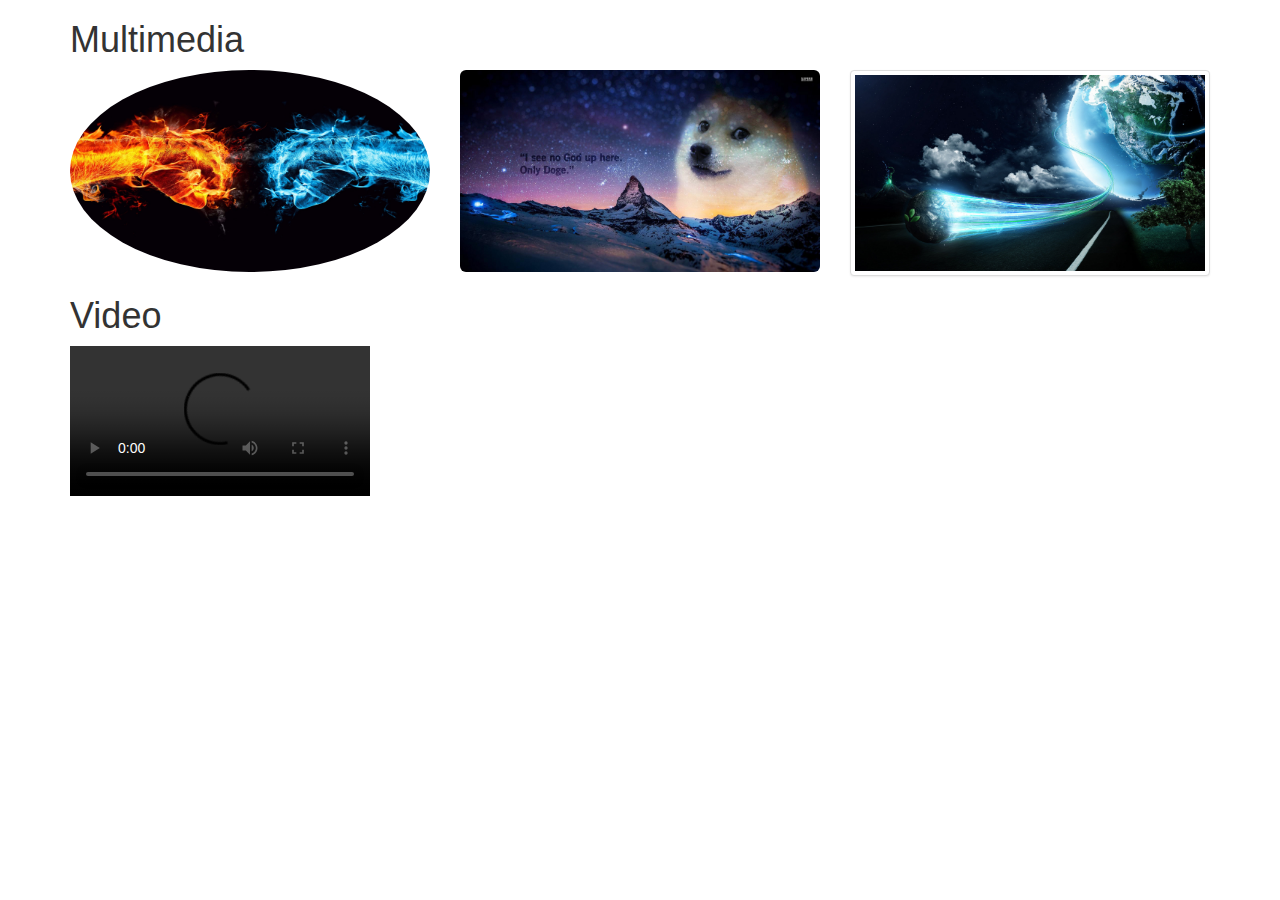
==== index.html @ 37338ce3 "primer push" ====
<!doctype html>
<!--[if lt IE 7]>      <html class="no-js lt-ie9 lt-ie8 lt-ie7" lang=""> <![endif]-->
<!--[if IE 7]>         <html class="no-js lt-ie9 lt-ie8" lang=""> <![endif]-->
<!--[if IE 8]>         <html class="no-js lt-ie9" lang=""> <![endif]-->
<!--[if gt IE 8]><!--> <html class="no-js" lang=""> <!--<![endif]-->
    <head>
        <meta charset="utf-8">
        <meta http-equiv="X-UA-Compatible" content="IE=edge,chrome=1">
        <title></title>
        <meta name="description" content="">
        <meta name="viewport" content="width=device-width, initial-scale=1">
        <link rel="apple-touch-icon" href="apple-touch-icon.png">

        <link rel="stylesheet" href="css/bootstrap.min.css">
        <link rel="stylesheet" href="css/bootstrap-theme.min.css">
        <link rel="stylesheet" href="css/main.css">
        <link rel="stylesheet" href="css/icomoon.css">

        <script src="js/vendor/modernizr-2.8.3-respond-1.4.2.min.js"></script>
    </head>
    <body>
        <!--[if lt IE 8]>
            <p class="browserupgrade">You are using an <strong>outdated</strong> browser. Please <a href="http://browsehappy.com/">upgrade your browser</a> to improve your experience.</p>
        <![endif]-->

        <!-- sr-only oculta el elemento label -->

        <div class="container">
            <h1>Multimedia</h1>

            <div class="row">
                <div class="col-xs-12 col-sm-4">
                    <img src="img/imagen1.jpeg" class="img-responsive img-circle">
                </div>
                <div class="col-xs-12 col-sm-4">
                    <img src="img/imagen2.jpeg" class="img-responsive img-rounded">
                </div>
                <div class="col-xs-12 col-sm-4">
                    <img src="img/imagen3.jpeg" class="img-responsive img-thumbnail">
                </div>
            </div>
            
            <h1>Video</h1>
            <div>
                <video controls class="img-responsive" src="video/video1.mp4"></video>
            </div>
            <br/>
<!--            <div class="row">
                <div class="col-xs-12 col-sm-4">
                    <video controls src="video/video1.mp4" class="img-responsive img-circle"></video>
                </div>
                <div class="col-xs-12 col-sm-4">
                    <video controls src="video/video1.mp4" class="img-responsive img-rounded"></video>
                </div>
                <div class="col-xs-12 col-sm-4">
                    <video controls src="video/video1.mp4" class="img-responsive img-thumbnail"></video>
                </div> 
            </div> -->

            

        </div>


        <script src="//ajax.googleapis.com/ajax/libs/jquery/1.11.2/jquery.min.js"></script>
        <script>window.jQuery || document.write('<script src="js/vendor/jquery-1.11.2.min.js"><\/script>')</script>

        <script src="js/vendor/bootstrap.min.js"></script>

        <script src="js/main.js"></script>
    </body>
</html>
---- css/main.css ----
/* ==========================================================================
   Author's custom styles
   ========================================================================== */

body{
	font-size:16px;
}

.app{
	font-size:50px;
}

.app2{
	font-size:30px;
}

.color1{
	background-color: #33b5e5;
}

.color2{
	background-color: #ff4444;
}

.color3{
	background-color: #2ecc71;
}

.color4{
	background-color: #8e44ad;
}

.color5{
	background-color: #f39c12;
}
---- css/icomoon.css ----
@font-face {
    font-family: 'icomoon';
    src:    url('..//fonts/icomoon.eot?7pxcxs');
    src:    url('..//fonts/icomoon.eot?7pxcxs#iefix') format('embedded-opentype'),
        url('..//fonts/icomoon.ttf?7pxcxs') format('truetype'),
        url('..//fonts/icomoon.woff?7pxcxs') format('woff'),
        url('..//fonts/icomoon.svg?7pxcxs#icomoon') format('svg');
    font-weight: normal;
    font-style: normal;
}

[class^="icon-"], [class*=" icon-"] {
    /* use !important to prevent issues with browser extensions that change fonts */
    font-family: 'icomoon' !important;
    speak: none;
    font-style: normal;
    font-weight: normal;
    font-variant: normal;
    text-transform: none;
    line-height: 1;

    /* Better Font Rendering =========== */
    -webkit-font-smoothing: antialiased;
    -moz-osx-font-smoothing: grayscale;
}

.icon-google-plus:before {
    content: "\e902";
}
.icon-hangouts:before {
    content: "\e903";
}
.icon-google-drive:before {
    content: "\e904";
}
.icon-facebook:before {
    content: "\e900";
}
.icon-facebook2:before {
    content: "\e905";
}
.icon-whatsapp:before {
    content: "\e906";
}
.icon-spotify:before {
    content: "\e907";
}
.icon-telegram:before {
    content: "\e908";
}
.icon-twitter:before {
    content: "\e901";
}
.icon-rss2:before {
    content: "\e909";
}
.icon-youtube:before {
    content: "\e90a";
}
.icon-vimeo:before {
    content: "\e90b";
}
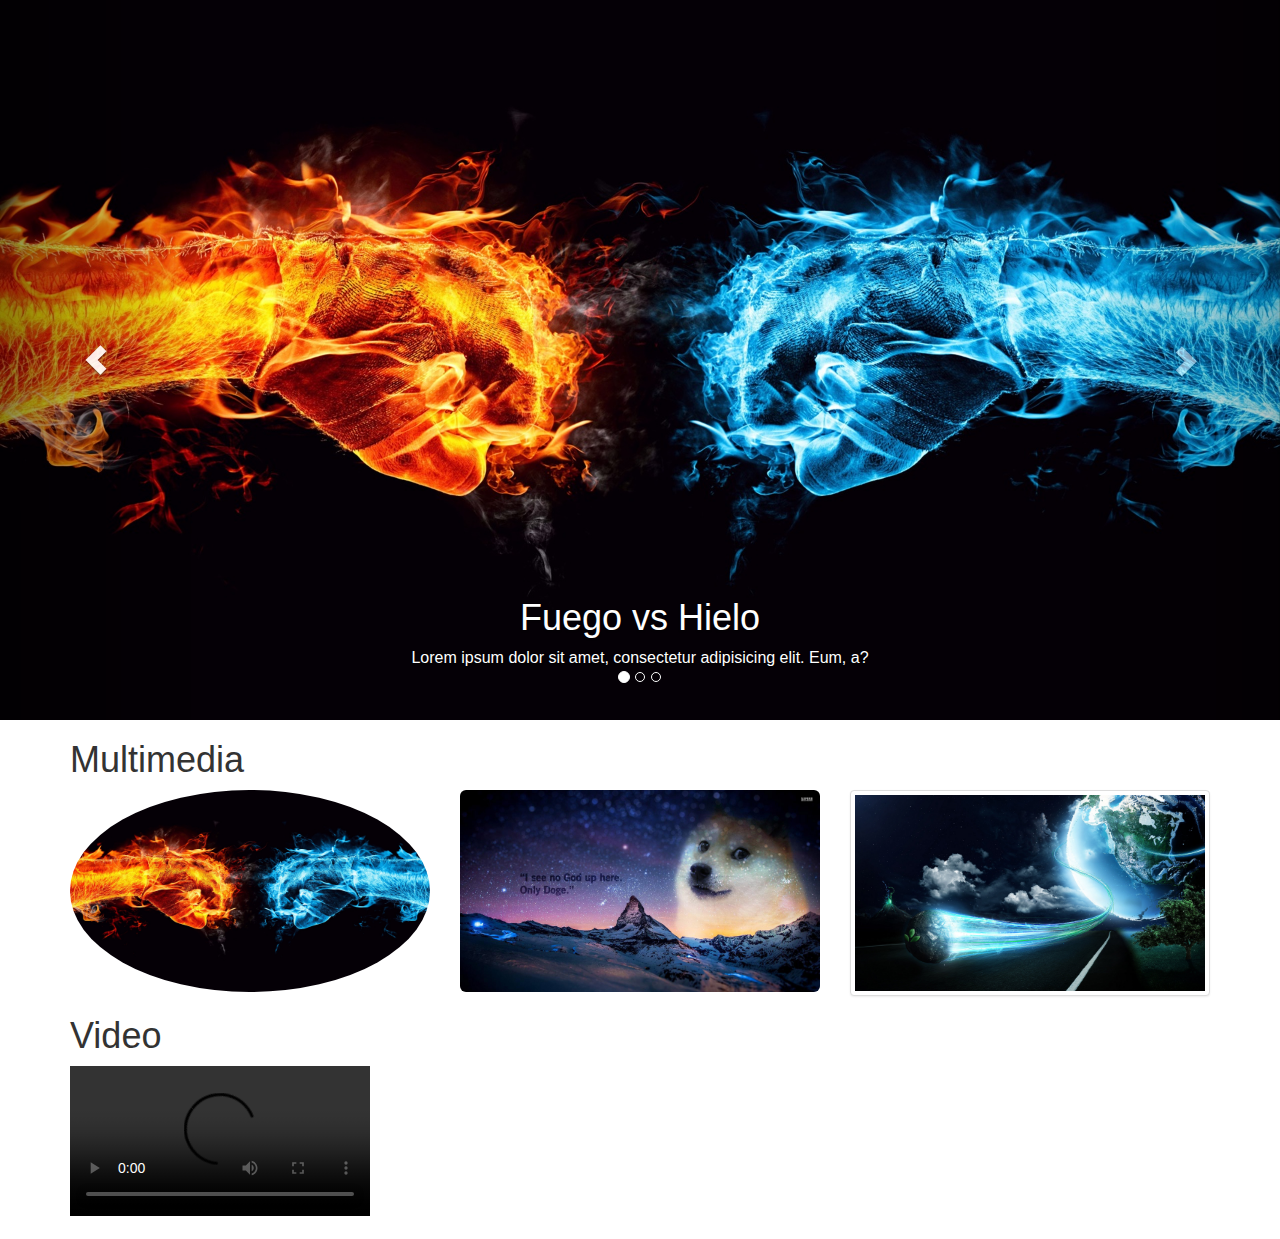
==== commit a2da626e: "prueba3" ====
--- a/index.html
+++ b/index.html
@@ -24,6 +24,65 @@
         <![endif]-->
 
         <!-- sr-only oculta el elemento label -->
+        
+        <div class="carousel slide" id="miSlider" data-ride="carousel">
+            <ol class="carousel-indicators">
+                <li data-target="#miSlider" data-slide-to="0" class="active"></li>
+                <li data-target="#miSlider" data-slide-to="1"></li>
+                <li data-target="#miSlider" data-slide-to="2"></li>
+            </ol>
+
+            <div class="carousel-inner">
+                <div class="item active">
+                    <img src="img/imagen1.jpeg" alt="Imagen1">
+                    <div class="carousel-caption">
+                        <div class="row">
+                            <div class="col-xs-12 col-sm-12">
+                                <h1>Fuego vs Hielo</h1>
+                            </div>
+                            <div class="hidden-xs col-sm-12">
+                                Lorem ipsum dolor sit amet, consectetur adipisicing elit. Eum, a?
+                            </div>
+                        </div>
+
+                    </div>
+                </div>
+                <div class="item">
+                    <img src="img/imagen2.jpeg" alt="Imagen2">
+                    <div class="carousel-caption">
+                        <div class="row">
+                            <div class="col-xs-12 col-sm-12">
+                                <h1>Doggy</h1>
+                            </div>
+                            <div class="hidden-xs col-sm-12">
+                                Lorem ipsum dolor sit amet, consectetur adipisicing elit. Optio, quo eius sapiente laborum dicta. Cum dolor, atque fugit odit, quasi beatae provident quas, dolorum laboriosam minima doloremque velit alias necessitatibus.
+                            </div>
+                        </div>
+                    </div>
+                </div>
+                <div class="item">
+                    <img src="img/imagen3.jpeg" alt="Imagen3">
+                    <div class="carousel-caption">
+                        <div class="row">
+                            <div class="col-xs-12 col-sm-12">
+                                <h1>Tierra</h1>
+                            </div>
+                            <div class="hidden-xs col-sm-12">
+                                Lorem ipsum dolor sit amet, consectetur adipisicing elit. Qui voluptates dolore officiis temporibus similique nisi voluptas consequatur id error illum
+                            </div>
+                        </div>
+                    </div>
+                </div>
+            </div>
+
+            <a href="#miSlider" class="carousel-control left" data-slide="prev">
+                <span class="glyphicon glyphicon-chevron-left"></span>
+            </a>
+            <a href="#miSlider" class="carousel-control right" data-slide="next">
+                <span class="glyphicon glyphicon-chevron-right"></span>
+            </a>
+
+        </div>
 
         <div class="container">
             <h1>Multimedia</h1>
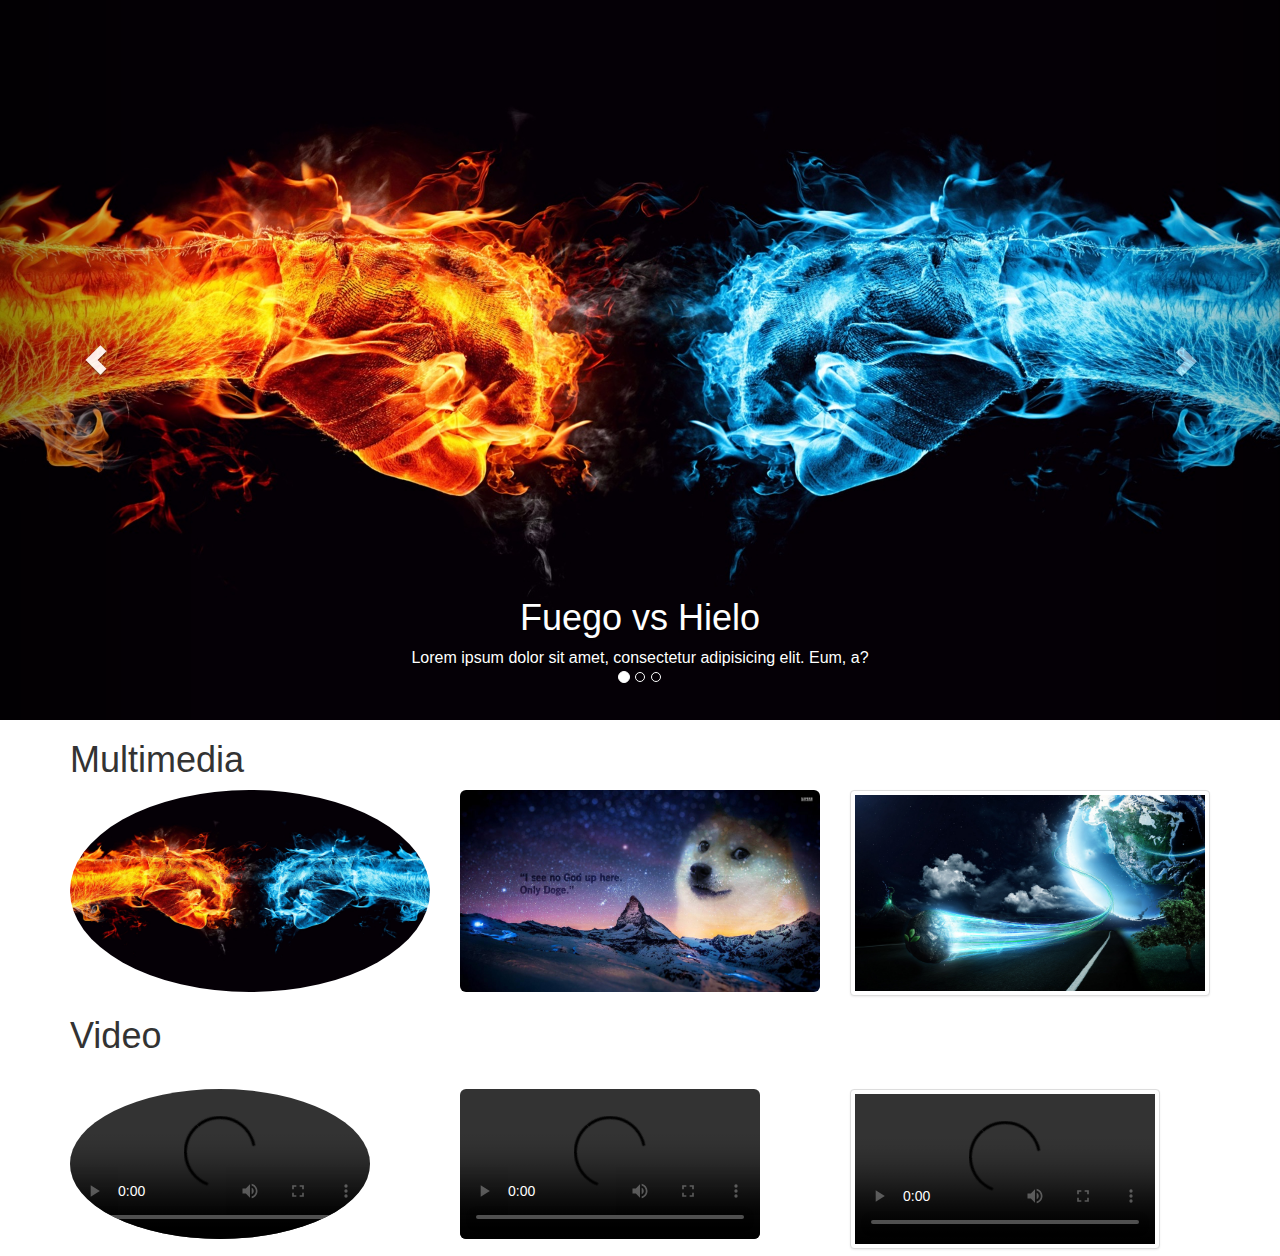
==== commit 6bd28301: "prueba4" ====
--- a/index.html
+++ b/index.html
@@ -100,11 +100,12 @@
             </div>
             
             <h1>Video</h1>
-            <div>
+<!--            <div>
                 <video controls class="img-responsive" src="video/video1.mp4"></video>
             </div>
+-->
             <br/>
-<!--            <div class="row">
+            <div class="row">
                 <div class="col-xs-12 col-sm-4">
                     <video controls src="video/video1.mp4" class="img-responsive img-circle"></video>
                 </div>
@@ -114,7 +115,7 @@
                 <div class="col-xs-12 col-sm-4">
                     <video controls src="video/video1.mp4" class="img-responsive img-thumbnail"></video>
                 </div> 
-            </div> -->
+            </div>
 
             
 
